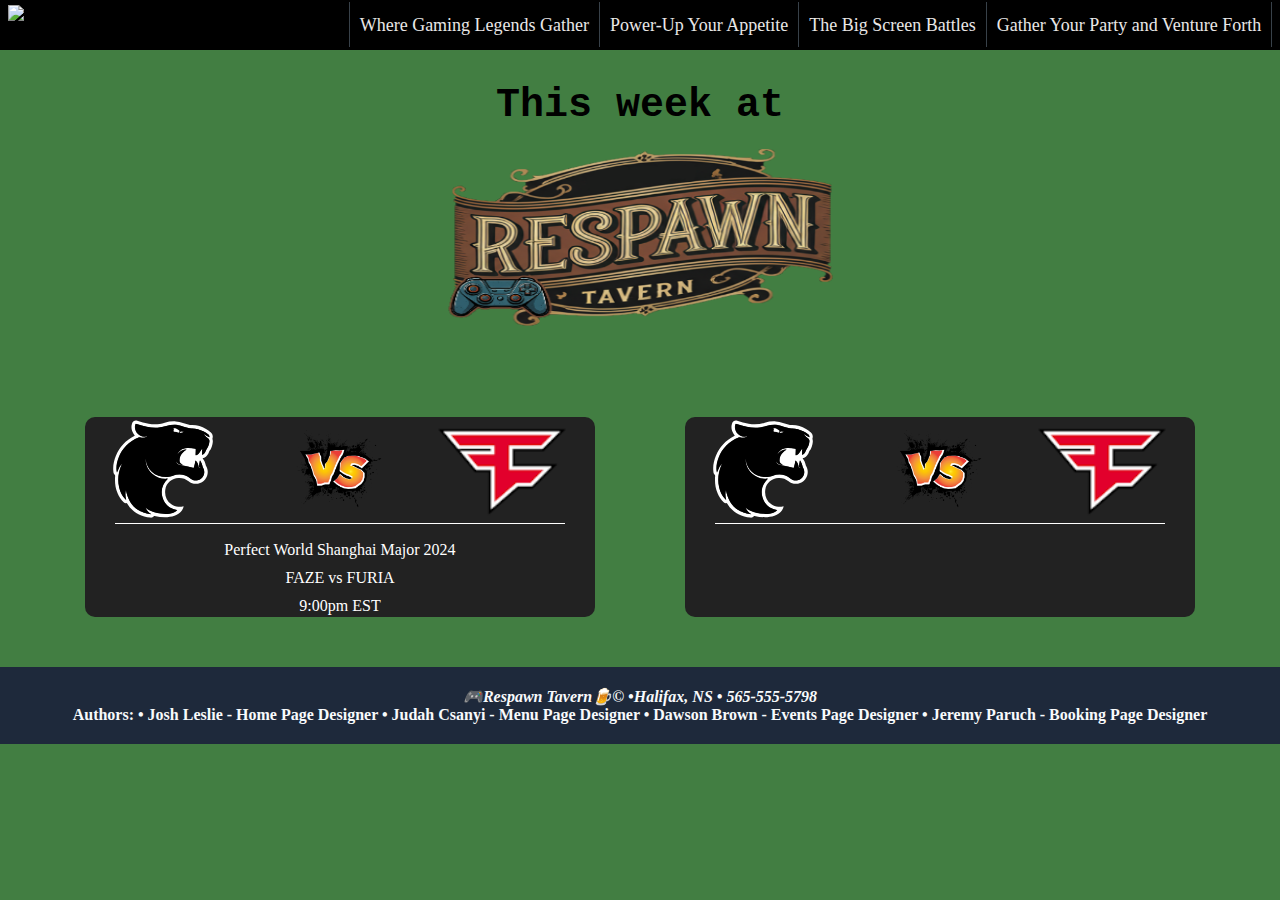
==== events.html @ 83f5da20 "added footer to events page" ====
<!DOCTYPE html>
<html>
<head>
	<meta charset="utf-8">
	<meta name="viewport" content="width=device-width, initial-scale=1">
	<title>&#127918;Respawn Tavern&#127866;</title>
    <link href="styles/eventstyle.css" rel="stylesheet"/>
</head>    
<body>
    <header class="main-nav">
        <!--logo on nav bar-->
        <div class="logo_header">
            <img class="logo" src="images/respawnLGO.png" alt="video game controller and mug with title beneath">
        </div>

        <nav>
            <ul class="main-menu">
                <vl class="vertical_line"></vl>
                <li><a href="index.html">Where Gaming Legends Gather</a></li>
                <vl class="vertical_line"></vl>
                <li><a href="menu.html">Power-Up Your Appetite</a></li>
                <vl class="vertical_line"></vl>
                <li><a href="events.html">The Big Screen Battles</a></li>
                <vl class="vertical_line"></vl>
                <li><a href="GatherYourParty.html">Gather Your Party and Venture Forth</a></li>
                <vl class="vertical_line"></vl>
            </ul>
        </nav>
    </header>

    <div class="welcome_text">
        <h2>This week at</h2>
        <img class="welcome_logo" src="images/invisibleBackgroundLogo.png">
    </div>

    <div class="main_container">
        <div class="grid-item item-1">
            <img class="event_teamlogos logo-1" src="images/eventsImages/mvNQc4csFGtxXk5guAh8m1.svg">
            <img class="vs" src="images/eventsImages/pngtree-vs-or-versus-text-logo-grunge-style-transparent-png-png-image_6022263.png">
            <img class="event_teamlogos logo-2" src="images/eventsImages/zbcwVqDX-cVjB7EidzNoPd.png">
            <div class="line"></div>
            <section class="event_details">
                <p>Perfect World Shanghai Major 2024</p>
                <p>FAZE vs FURIA</p>
                <p>9:00pm EST</p>
            </section>
        </div>
        <div class="grid-item item-2">
            <img class="event_teamlogos logo-1" src="images/eventsImages/mvNQc4csFGtxXk5guAh8m1.svg">
            <img class="vs" src="images/eventsImages/pngtree-vs-or-versus-text-logo-grunge-style-transparent-png-png-image_6022263.png">
            <img class="event_teamlogos logo-2" src="images/eventsImages/zbcwVqDX-cVjB7EidzNoPd.png">
            <div class="line"></div>
        </div>
	</div>
    <footer>
        <address>
		&#127918;Respawn Tavern&#127866;&COPY;	&#8226;Halifax, NS
		&#8226; 565-555-5798
		</address>
		Authors: &#8226; Josh Leslie - Home Page Designer  &#8226; Judah Csanyi - Menu Page Designer  &#8226; Dawson Brown - Events Page Designer   &#8226; Jeremy Paruch - Booking Page Designer    
	</footer>
</body>
</html>
---- styles/eventstyle.css ----
/* Main Nav */
.main-nav {
    display: flex;
    align-items: center;
    background-color: black;
    position: sticky;/*makes the nave stay at the top*/
    top: 0;/*starting position of stick*/
	height: 50px; 
	justify-content: center;
}
/*Gray lines inbetween nav items*/
.vertical_line{
	background-color: rgba(119, 136, 153, 0.473);
	width: 1px;
	height: 45px;
	margin-top: 2px;
}
/*Centers the text in the boxes on the nav bar*/
li{
	display: flex;
	align-items: center;
}
/*Hover turns the nav items gray*/
li:hover{
	background-color: rgb(31, 31, 31);
}
/*Aligns text horizontally parallel*/
.main-nav .main-menu {
    list-style: none;
    display: flex;
    padding: 0;
}
/*Properly spaces out the text in the nav bar*/
.main-nav .main-menu li {
	height: 50px;
    padding-left: 10px;
	padding-right: 10px; /*distance between .main-menu items*/
	/*changed this from margin to padding to make hover box stretch to the lines*/
}
/*Removes hyperlink underline, colours the nav text white and changes the font size*/
.main-nav .main-menu a {
    text-decoration: none;
    color: #e9e7e7;
    font-size: 18px;
}
/*Changes nav text to blue when you hover the text*/
.main-nav .main-menu a:hover {
    color: #22d3ee;
}
/*Sizes and centers the nav bar logo. Also spaces the logo out from the line*/
header .logo {
    height: 40px; /* image fits the nav */
	display: flex;
	padding-right: 10px;
}
/*End of nav*/

/* this week at Respawn Tavern */
.event_details{
	display: flex;
	flex-direction: column;
	justify-content: center; /* Horizontal centering */
	align-items: center;
	color: white;
	width: 510px;
	margin-top: -20px;
}
.event_details p{
	margin: 5px;
}
.welcome_text{
	display: flex;
	justify-content: center;
	align-items: center;
	flex-direction: column;
	gap: 1px;
}
.welcome_text h2{
	font-size: 40px;
	font-family: 'Courier New', monospace;
}
.welcome_logo{
	margin-top: -85px;
	height: 320px;
	width: 495px;
}
.welcome_text h1{
	margin-top: -10px;
	font-size: 100px;
}

/*margin 0 so the nav sticks to the top, and background colour of the whole website being set*/
body{
	margin: 0;
	background: rgb(66, 126, 66);
}


/* boxes containing event details (boxes going down the screen) */
div.main_container {
	padding-top: 20px;
    width: 1200px;
	display: grid;
    grid-template-columns: repeat(2, 1fr); 
    grid-template-rows: repeat(1, 50px);
	justify-content: center;
	align-content: center;
	margin: auto;
}
.item-1:hover{
	transform: translateY(-1px);
	box-shadow: 0px 6px 12px black;
}
.item-1 {
	border-radius: 10px;
    grid-row-start: 1;
    grid-row-end: 4;
    grid-column-start: 1;
    grid-column-end: 2;
    background-color: #222222;
	width: 85%;
	margin: auto;
	height: 200px;
}
.item-2{
	border-radius: 10px;
    grid-row-start: 4;
    grid-row-end: 1;
    grid-column-start: 2;
    grid-column-end: 7;
    background-color: #222222;
	width: 85%;
	margin: auto;
	height: 200px;
}
.item-2:hover{
	transform: translateY(-1px);
	box-shadow: 0px 12px 24px black;
}
.event_teamlogos{
	height: 100px;
	width: 100px;
}
.logo-1{
	margin-top: 2px;
	margin-left: 28px;
	float: left;
	height: 100px;
	width: 100px;
}
.logo-2{
	margin-top: -11px;
	margin-right: 28px;
	float: right;
	height: 130px;
	width: 130px;
}
.vs{
	margin-top: 2px;
	margin-left: 75px;
	height: 100px;
	width: 100px;
}
.line{
	height: 1px;
	width: 450px;
	background-color: white;
	margin-left: auto;
	margin-right: auto;
}

footer {
    text-align: center;
    padding: 20px;
    background-color: #1e293b;
    color: #f8fafc;
    margin-top: 50px;
    font-weight: bold;
}
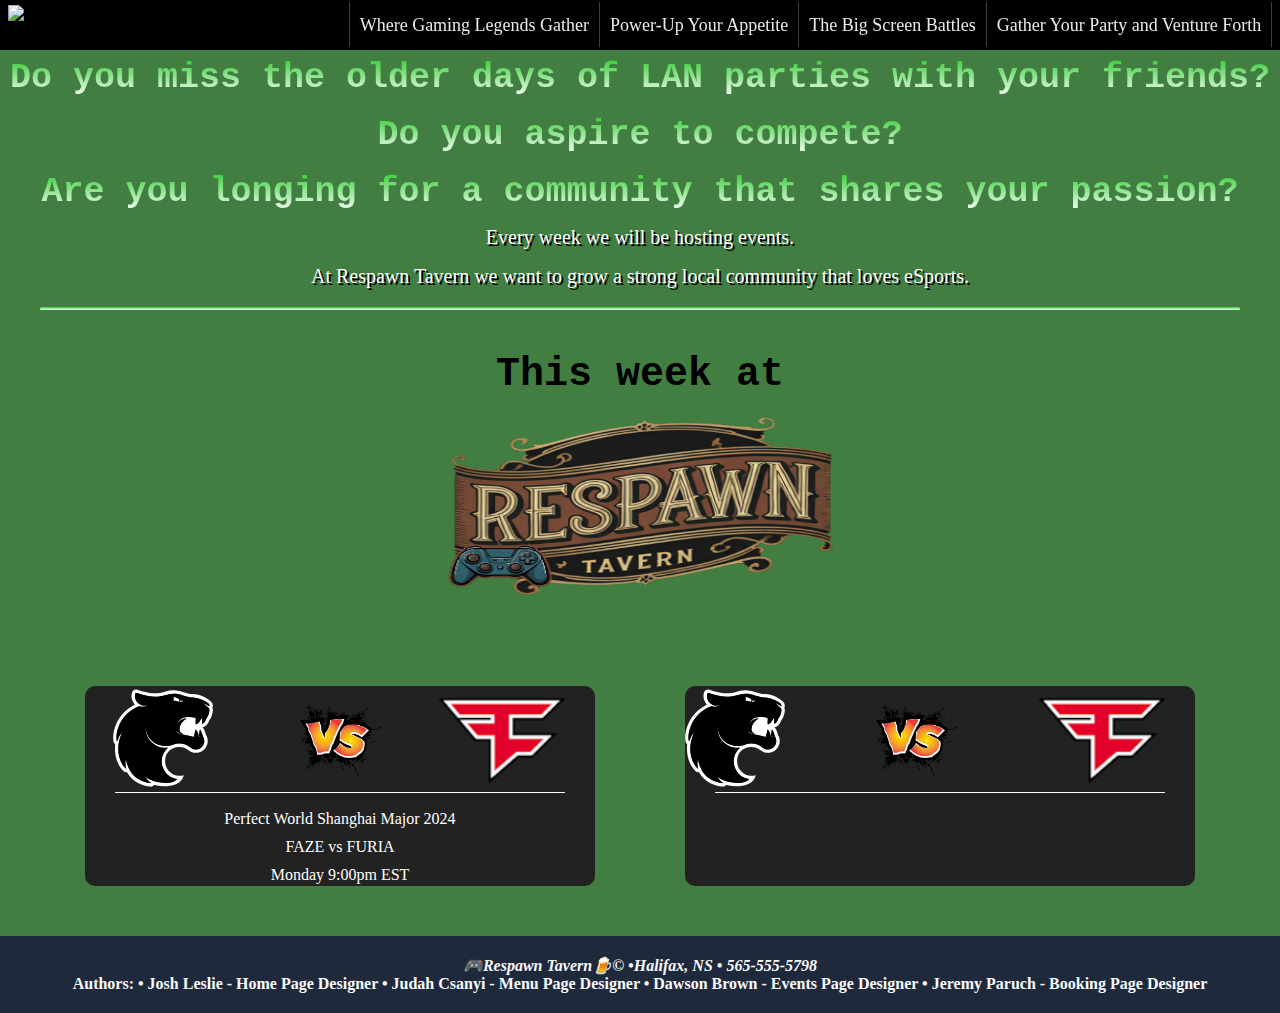
==== commit b579a67d: "text at the top of events" ====
--- a/events.html
+++ b/events.html
@@ -29,6 +29,12 @@
     </header>
 
     <div class="welcome_text">
+        <p class="big_text margin_fix">Do you miss the older days of LAN parties with your friends?</p>
+        <p class="big_text">Do you aspire to compete?</p>
+        <p class="big_text">Are you longing for a community that shares your passion?</p>
+        <p class="medium_text">Every week we will be hosting events.</p>
+        <p class="medium_text">At Respawn Tavern we want to grow a strong local community that loves eSports.</p>
+        <hr class="welcome_line"></hr>
         <h2>This week at</h2>
         <img class="welcome_logo" src="images/invisibleBackgroundLogo.png">
     </div>
@@ -42,11 +48,11 @@
             <section class="event_details">
                 <p>Perfect World Shanghai Major 2024</p>
                 <p>FAZE vs FURIA</p>
-                <p>9:00pm EST</p>
+                <p>Monday 9:00pm EST</p>
             </section>
         </div>
         <div class="grid-item item-2">
-            <img class="event_teamlogos logo-1" src="images/eventsImages/mvNQc4csFGtxXk5guAh8m1.svg">
+            <img class="event_teamlogos margin_fix" src="images/eventsImages/mvNQc4csFGtxXk5guAh8m1.svg">
             <img class="vs" src="images/eventsImages/pngtree-vs-or-versus-text-logo-grunge-style-transparent-png-png-image_6022263.png">
             <img class="event_teamlogos logo-2" src="images/eventsImages/zbcwVqDX-cVjB7EidzNoPd.png">
             <div class="line"></div>
--- a/styles/eventstyle.css
+++ b/styles/eventstyle.css
@@ -56,6 +56,47 @@
 /*End of nav*/
 
 /* this week at Respawn Tavern */
+
+/*This is the container for the text above and below the logo*/
+.welcome_text{
+	display: flex;
+	justify-content: center;
+	align-items: center;
+	flex-direction: column;
+	gap: 1px;
+}
+.welcome_text .medium_text{
+	color: white;
+	text-shadow: black 2px 2px;
+	font-size: 20px;
+	margin: 5px 0px 10px 0px;
+}
+.welcome_text .big_text{
+	font-size: 35px;
+	margin-bottom: 8px;
+	margin-top: 8px;
+	font-family: 'Courier New', monospace;
+	font-weight: bold;
+	/*https://www.geeksforgeeks.org/how-to-create-multicolored-text-in-a-web-page-using-html-css/*/
+	background: linear-gradient(limegreen, white);
+	color: transparent;
+	-webkit-background-clip: text;
+}
+.welcome_line{
+	width: 1200px;
+	height: 3px;
+	border-radius: 5px;
+	background: linear-gradient(limegreen, white);
+	border: none;
+}
+.welcome_text h2{
+	font-size: 40px;
+	font-family: 'Courier New', monospace;
+}
+.welcome_text h1{
+	margin-top: -10px;
+	font-size: 100px;
+}
 .event_details{
 	display: flex;
 	flex-direction: column;
@@ -68,26 +109,13 @@
 .event_details p{
 	margin: 5px;
 }
-.welcome_text{
-	display: flex;
-	justify-content: center;
-	align-items: center;
-	flex-direction: column;
-	gap: 1px;
-}
-.welcome_text h2{
-	font-size: 40px;
-	font-family: 'Courier New', monospace;
-}
+
 .welcome_logo{
 	margin-top: -85px;
 	height: 320px;
 	width: 495px;
 }
-.welcome_text h1{
-	margin-top: -10px;
-	font-size: 100px;
-}
+
 
 /*margin 0 so the nav sticks to the top, and background colour of the whole website being set*/
 body{
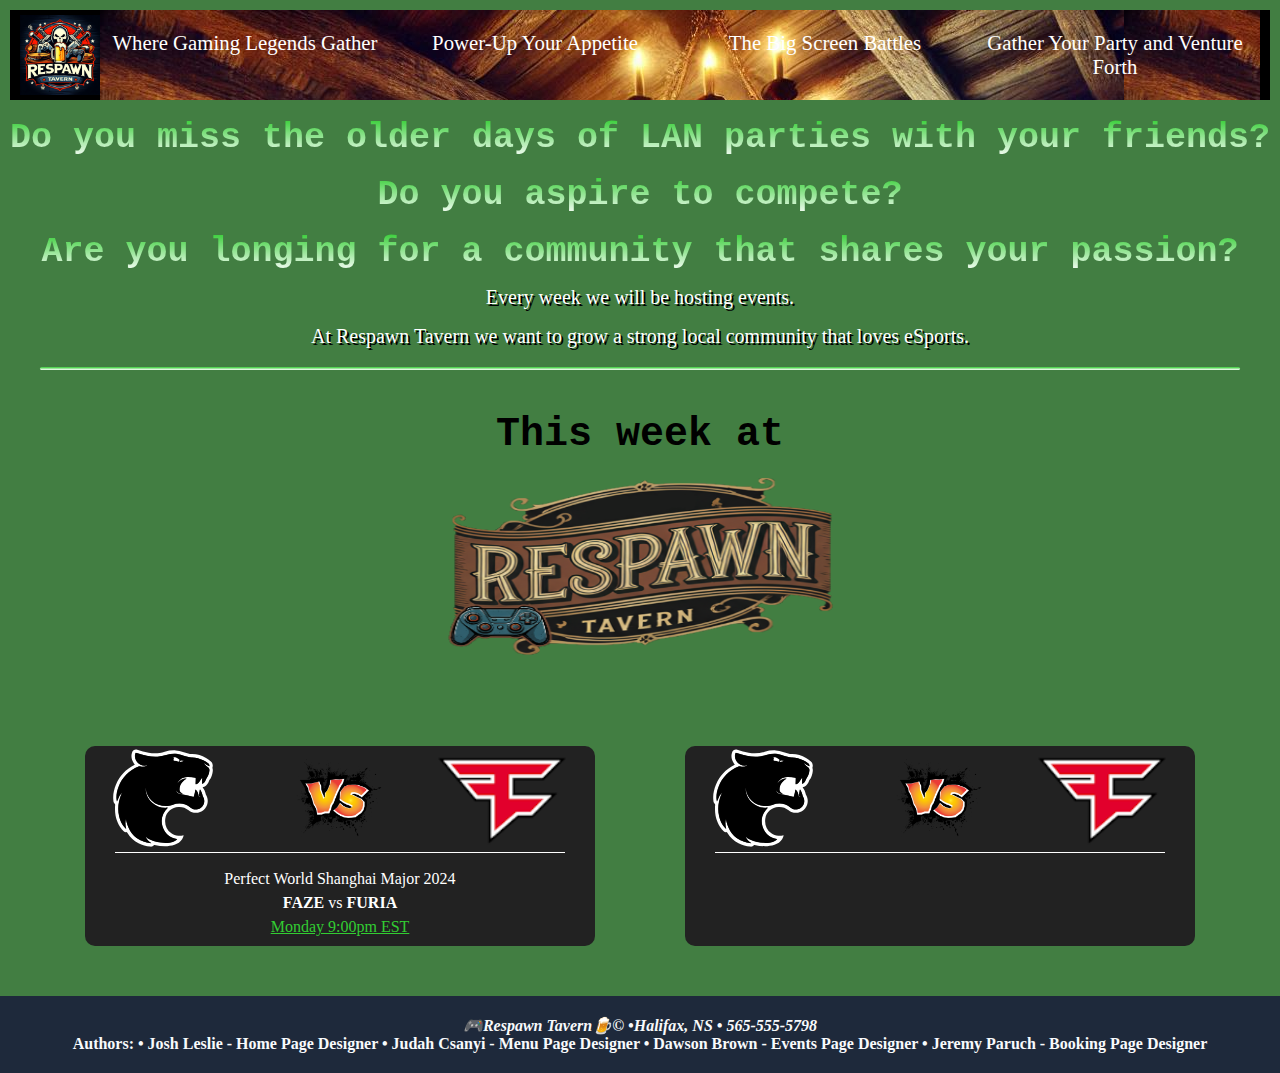
==== commit 29ae9c46: "Nav bar updated on events" ====
--- a/events.html
+++ b/events.html
@@ -7,23 +7,16 @@
     <link href="styles/eventstyle.css" rel="stylesheet"/>
 </head>    
 <body>
-    <header class="main-nav">
-        <!--logo on nav bar-->
+    <header>
         <div class="logo_header">
-            <img class="logo" src="images/respawnLGO.png" alt="video game controller and mug with title beneath">
+            <img class="logo" src="Images/tavernv2.png" alt="video game controller and mug with title beneath">
         </div>
-
-        <nav>
-            <ul class="main-menu">
-                <vl class="vertical_line"></vl>
+        <nav class="horizontalNav">
+            <ul>
                 <li><a href="index.html">Where Gaming Legends Gather</a></li>
-                <vl class="vertical_line"></vl>
                 <li><a href="menu.html">Power-Up Your Appetite</a></li>
-                <vl class="vertical_line"></vl>
                 <li><a href="events.html">The Big Screen Battles</a></li>
-                <vl class="vertical_line"></vl>
                 <li><a href="GatherYourParty.html">Gather Your Party and Venture Forth</a></li>
-                <vl class="vertical_line"></vl>
             </ul>
         </nav>
     </header>
@@ -47,12 +40,14 @@
             <div class="line"></div>
             <section class="event_details">
                 <p>Perfect World Shanghai Major 2024</p>
-                <p>FAZE vs FURIA</p>
-                <p>Monday 9:00pm EST</p>
+                <p><b>FAZE</b> vs <b>FURIA</b></p>
+                <a href="GatherYourParty.html" title="Click to book">
+                    <p>Monday 9:00pm EST</p>
+                </a>
             </section>
         </div>
         <div class="grid-item item-2">
-            <img class="event_teamlogos margin_fix" src="images/eventsImages/mvNQc4csFGtxXk5guAh8m1.svg">
+            <img class="event_teamlogos logo-1" src="images/eventsImages/mvNQc4csFGtxXk5guAh8m1.svg">
             <img class="vs" src="images/eventsImages/pngtree-vs-or-versus-text-logo-grunge-style-transparent-png-png-image_6022263.png">
             <img class="event_teamlogos logo-2" src="images/eventsImages/zbcwVqDX-cVjB7EidzNoPd.png">
             <div class="line"></div>
--- a/styles/eventstyle.css
+++ b/styles/eventstyle.css
@@ -1,59 +1,60 @@
 /* Main Nav */
-.main-nav {
+header {
     display: flex;
     align-items: center;
-    background-color: black;
-    position: sticky;/*makes the nave stay at the top*/
-    top: 0;/*starting position of stick*/
-	height: 50px; 
-	justify-content: center;
-}
-/*Gray lines inbetween nav items*/
-.vertical_line{
-	background-color: rgba(119, 136, 153, 0.473);
-	width: 1px;
-	height: 45px;
-	margin-top: 2px;
-}
-/*Centers the text in the boxes on the nav bar*/
-li{
-	display: flex;
-	align-items: center;
-}
-/*Hover turns the nav items gray*/
-li:hover{
-	background-color: rgb(31, 31, 31);
-}
-/*Aligns text horizontally parallel*/
-.main-nav .main-menu {
+    justify-content: space-between;
+    background: black;
+    padding: 0 10px;
+    margin: 10px;
+}
+
+header .logo_header {
+    display: flex;
+    width: auto;
+    height: auto;
+}
+
+header .logo {
+    height: 80px; /* image fits the nav */
+    width: auto;
+}
+
+header nav.horizontalNav {
+    flex-grow: 1;
+    display: flex;
+    justify-content: space-around;
+    align-items: center;
+    background-image: url(../Images/tavern.jpg);
+}
+
+header ul {
+    display: flex;
+    flex-grow: 1; /*takes up the remaining space of the nav evenly*/
+    justify-content: space-around;
     list-style: none;
-    display: flex;
     padding: 0;
-}
-/*Properly spaces out the text in the nav bar*/
-.main-nav .main-menu li {
-	height: 50px;
-    padding-left: 10px;
-	padding-right: 10px; /*distance between .main-menu items*/
-	/*changed this from margin to padding to make hover box stretch to the lines*/
-}
-/*Removes hyperlink underline, colours the nav text white and changes the font size*/
-.main-nav .main-menu a {
+    margin: 0;
+}
+
+header li {
+    flex: 1;
+    text-align: center;
+    padding: 1em 0;
+    font-size: 1.3em;
+    color: white;
+}
+
+header li:hover {
+    background: green;
+    color: white;
+}
+
+header a {
+    display: block; /*clicking the li instead of the text will take you to the page*/
     text-decoration: none;
-    color: #e9e7e7;
-    font-size: 18px;
-}
-/*Changes nav text to blue when you hover the text*/
-.main-nav .main-menu a:hover {
-    color: #22d3ee;
-}
-/*Sizes and centers the nav bar logo. Also spaces the logo out from the line*/
-header .logo {
-    height: 40px; /* image fits the nav */
-	display: flex;
-	padding-right: 10px;
-}
-/*End of nav*/
+    color: white;
+}
+/*Main nav END*/
 
 /* this week at Respawn Tavern */
 
@@ -80,6 +81,7 @@
 	/*https://www.geeksforgeeks.org/how-to-create-multicolored-text-in-a-web-page-using-html-css/*/
 	background: linear-gradient(limegreen, white);
 	color: transparent;
+	/*This is flagged as a problem, but when you do the fix suggested it breaks the text.*/
 	-webkit-background-clip: text;
 }
 .welcome_line{
@@ -106,8 +108,11 @@
 	width: 510px;
 	margin-top: -20px;
 }
+.event_details a{
+	color: limegreen;
+}
 .event_details p{
-	margin: 5px;
+	margin: 5px 0px 1px 0px;
 }
 
 .welcome_logo{
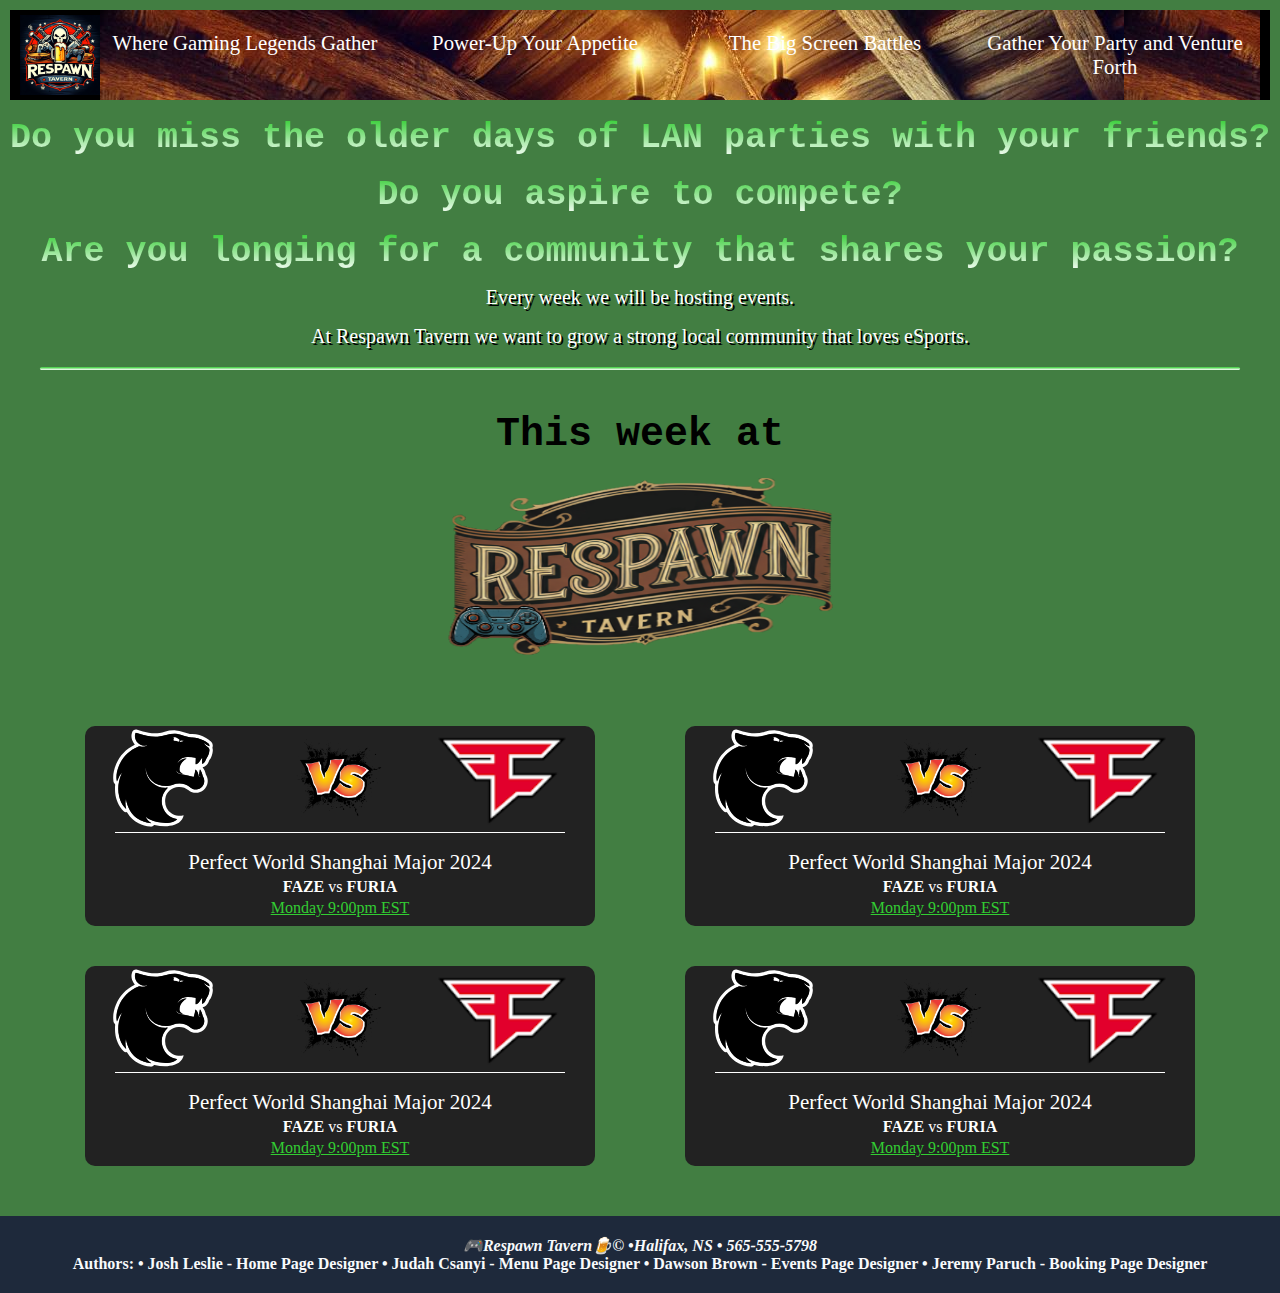
==== commit 0e4dbadc: "events development" ====
--- a/events.html
+++ b/events.html
@@ -39,7 +39,7 @@
             <img class="event_teamlogos logo-2" src="images/eventsImages/zbcwVqDX-cVjB7EidzNoPd.png">
             <div class="line"></div>
             <section class="event_details">
-                <p>Perfect World Shanghai Major 2024</p>
+                <p class="tournament_enlarge">Perfect World Shanghai Major 2024</p>
                 <p><b>FAZE</b> vs <b>FURIA</b></p>
                 <a href="GatherYourParty.html" title="Click to book">
                     <p>Monday 9:00pm EST</p>
@@ -51,6 +51,39 @@
             <img class="vs" src="images/eventsImages/pngtree-vs-or-versus-text-logo-grunge-style-transparent-png-png-image_6022263.png">
             <img class="event_teamlogos logo-2" src="images/eventsImages/zbcwVqDX-cVjB7EidzNoPd.png">
             <div class="line"></div>
+            <section class="event_details">
+                <p class="tournament_enlarge">Perfect World Shanghai Major 2024</p>
+                <p><b>FAZE</b> vs <b>FURIA</b></p>
+                <a href="GatherYourParty.html" title="Click to book">
+                    <p>Monday 9:00pm EST</p>
+                </a>
+            </section>
+        </div>
+        <div class="grid-item item-3">
+            <img class="event_teamlogos logo-1" src="images/eventsImages/mvNQc4csFGtxXk5guAh8m1.svg">
+            <img class="vs" src="images/eventsImages/pngtree-vs-or-versus-text-logo-grunge-style-transparent-png-png-image_6022263.png">
+            <img class="event_teamlogos logo-2" src="images/eventsImages/zbcwVqDX-cVjB7EidzNoPd.png">
+            <div class="line"></div>
+            <section class="event_details">
+                <p class="tournament_enlarge">Perfect World Shanghai Major 2024</p>
+                <p><b>FAZE</b> vs <b>FURIA</b></p>
+                <a href="GatherYourParty.html" title="Click to book">
+                    <p>Monday 9:00pm EST</p>
+                </a>
+            </section>
+        </div>
+        <div class="grid-item item-4">
+            <img class="event_teamlogos logo-1" src="images/eventsImages/mvNQc4csFGtxXk5guAh8m1.svg">
+            <img class="vs" src="images/eventsImages/pngtree-vs-or-versus-text-logo-grunge-style-transparent-png-png-image_6022263.png">
+            <img class="event_teamlogos logo-2" src="images/eventsImages/zbcwVqDX-cVjB7EidzNoPd.png">
+            <div class="line"></div>
+            <section class="event_details">
+                <p class="tournament_enlarge">Perfect World Shanghai Major 2024</p>
+                <p><b>FAZE</b> vs <b>FURIA</b></p>
+                <a href="GatherYourParty.html" title="Click to book">
+                    <p>Monday 9:00pm EST</p>
+                </a>
+            </section>
         </div>
 	</div>
     <footer>
--- a/styles/eventstyle.css
+++ b/styles/eventstyle.css
@@ -1,3 +1,4 @@
+@charset "utf-8";
 /* Main Nav */
 header {
     display: flex;
@@ -99,6 +100,122 @@
 	margin-top: -10px;
 	font-size: 100px;
 }
+.welcome_logo{
+	margin-top: -85px;
+	height: 320px;
+	width: 495px;
+}
+
+
+/*margin 0 so the nav sticks to the top, and background colour of the whole website being set*/
+body{
+	margin: 0;
+	background: rgb(66, 126, 66);
+}
+
+
+/* boxes containing event details (boxes going down the screen) */
+div.main_container {
+	padding-top: 20px;
+    width: 1200px;
+	display: grid;
+    grid-template-columns: repeat(2, 1fr); 
+    grid-template-rows: repeat(2, 1fr);
+	justify-content: center;
+	align-content: center;
+	margin: -40px auto auto auto;
+}
+.item-1 {
+	border-radius: 10px;
+    grid-row-start: 1;
+    grid-row-end: 4;
+    grid-column-start: 1;
+    grid-column-end: 2;
+    background-color: #222222;
+	width: 85%;
+	margin: 20px auto 40px auto;
+	height: 200px;
+}
+.item-1:hover{
+	transform: translateY(-1px);
+	box-shadow: 0px 6px 12px black;
+}
+.item-2{
+	border-radius: 10px;
+    grid-row-start: 1;
+    grid-row-end: 4;
+    grid-column-start: 2;
+    grid-column-end: 7;
+    background-color: #222222;
+	width: 85%;
+	margin: 20px auto 40px auto;
+	height: 200px;
+}
+.item-2:hover{
+	transform: translateY(-1px);
+	box-shadow: 0px 12px 24px black;
+}
+.item-3{
+	border-radius: 10px;
+    grid-row-start: 4;
+    grid-row-end: 7;
+    grid-column-start: 1;
+    grid-column-end: 2;
+    background-color: #222222;
+	width: 85%;
+	margin: auto;
+	height: 200px;
+}
+.item-3:hover{
+	transform: translateY(-1px);
+	box-shadow: 0px 12px 24px black;
+}
+.item-4{
+	border-radius: 10px;
+    grid-row-start: 4;
+    grid-row-end: 7;
+    grid-column-start: 2;
+    grid-column-end: 7;
+    background-color: #222222;
+	width: 85%;
+	margin: auto;
+	height: 200px;
+}
+.item-4:hover{
+	transform: translateY(-1px);
+	box-shadow: 0px 12px 24px black;
+}
+.event_teamlogos{
+	height: 100px;
+	width: 100px;
+}
+.logo-1{
+	margin-top: 2px;
+	margin-left: 28px;
+	float: left;
+	height: 100px;
+	width: 100px;
+}
+.logo-2{
+	margin-top: -11px;
+	margin-right: 28px;
+	float: right;
+	height: 130px;
+	width: 130px;
+}
+.vs{
+	margin-top: 2px;
+	margin-left: 75px;
+	height: 100px;
+	width: 100px;
+}
+.line{
+	height: 1px;
+	width: 450px;
+	background-color: white;
+	margin-left: auto;
+	margin-right: auto;
+}
 .event_details{
 	display: flex;
 	flex-direction: column;
@@ -112,96 +229,11 @@
 	color: limegreen;
 }
 .event_details p{
-	margin: 5px 0px 1px 0px;
-}
-
-.welcome_logo{
-	margin-top: -85px;
-	height: 320px;
-	width: 495px;
-}
-
-
-/*margin 0 so the nav sticks to the top, and background colour of the whole website being set*/
-body{
-	margin: 0;
-	background: rgb(66, 126, 66);
-}
-
-
-/* boxes containing event details (boxes going down the screen) */
-div.main_container {
-	padding-top: 20px;
-    width: 1200px;
-	display: grid;
-    grid-template-columns: repeat(2, 1fr); 
-    grid-template-rows: repeat(1, 50px);
-	justify-content: center;
-	align-content: center;
-	margin: auto;
-}
-.item-1:hover{
-	transform: translateY(-1px);
-	box-shadow: 0px 6px 12px black;
-}
-.item-1 {
-	border-radius: 10px;
-    grid-row-start: 1;
-    grid-row-end: 4;
-    grid-column-start: 1;
-    grid-column-end: 2;
-    background-color: #222222;
-	width: 85%;
-	margin: auto;
-	height: 200px;
-}
-.item-2{
-	border-radius: 10px;
-    grid-row-start: 4;
-    grid-row-end: 1;
-    grid-column-start: 2;
-    grid-column-end: 7;
-    background-color: #222222;
-	width: 85%;
-	margin: auto;
-	height: 200px;
-}
-.item-2:hover{
-	transform: translateY(-1px);
-	box-shadow: 0px 12px 24px black;
-}
-.event_teamlogos{
-	height: 100px;
-	width: 100px;
-}
-.logo-1{
-	margin-top: 2px;
-	margin-left: 28px;
-	float: left;
-	height: 100px;
-	width: 100px;
-}
-.logo-2{
-	margin-top: -11px;
-	margin-right: 28px;
-	float: right;
-	height: 130px;
-	width: 130px;
-}
-.vs{
-	margin-top: 2px;
-	margin-left: 75px;
-	height: 100px;
-	width: 100px;
-}
-.line{
-	height: 1px;
-	width: 450px;
-	background-color: white;
-	margin-left: auto;
-	margin-right: auto;
-}
-
+	margin: 5px 0px -2px 0px;
+}
+.event_details .tournament_enlarge{
+	font-size: 21px;
+}
 footer {
     text-align: center;
     padding: 20px;
@@ -213,3 +245,4 @@
 
 
 
+
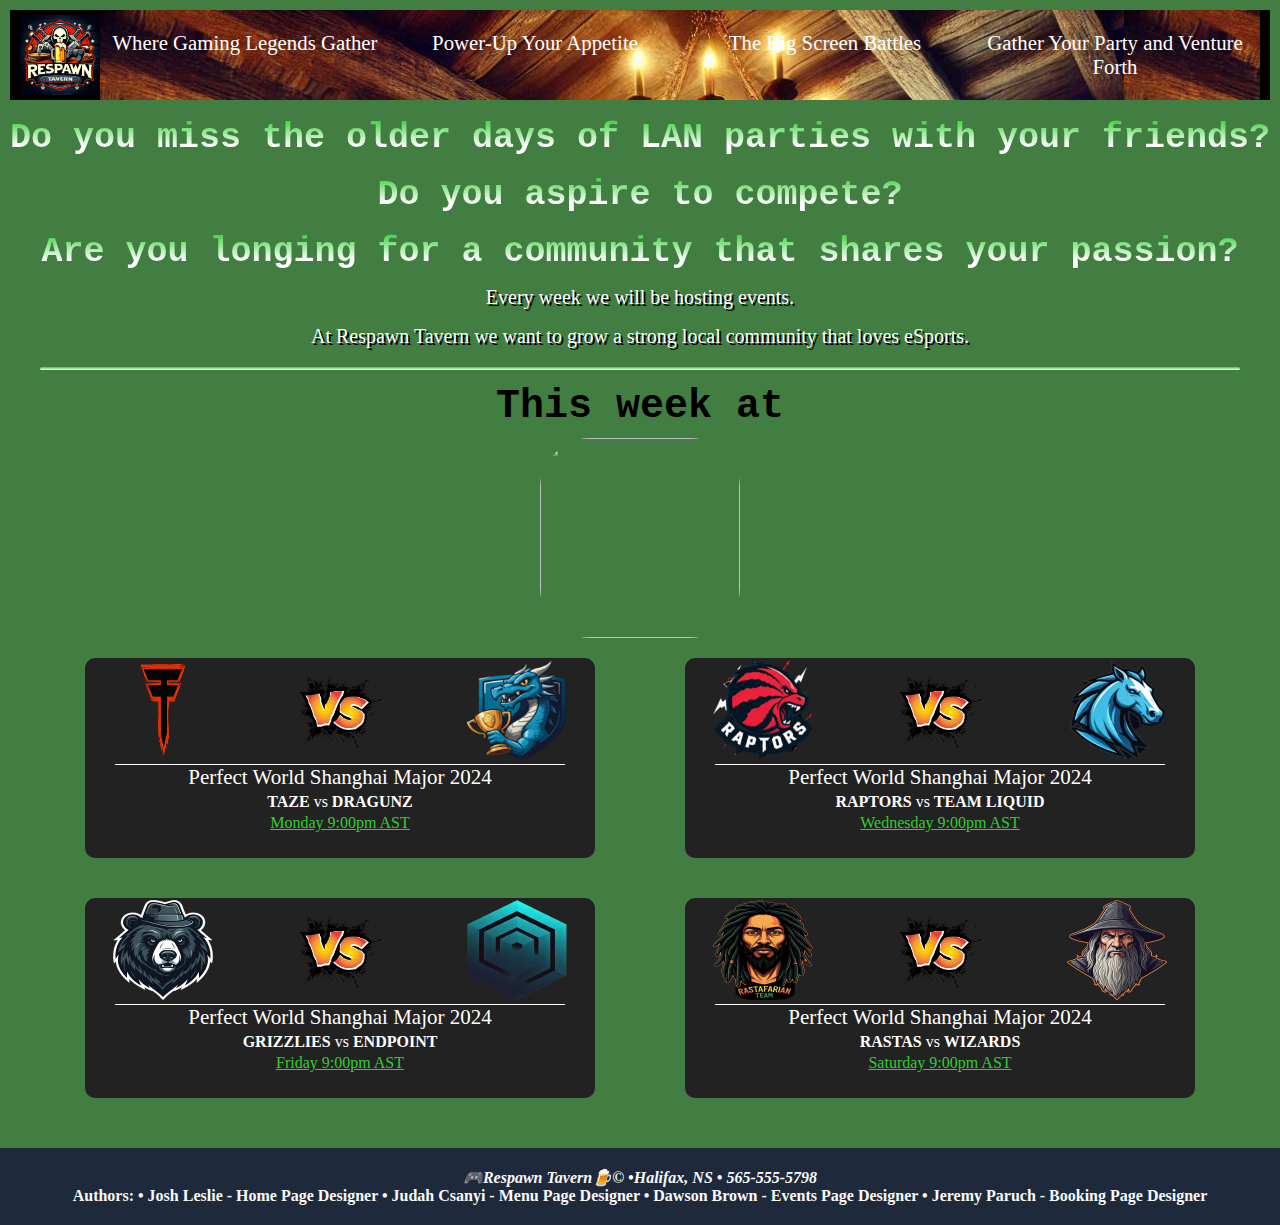
==== commit bcf8e1db: "events possible final draft" ====
--- a/events.html
+++ b/events.html
@@ -29,59 +29,67 @@
         <p class="medium_text">At Respawn Tavern we want to grow a strong local community that loves eSports.</p>
         <hr class="welcome_line"></hr>
         <h2>This week at</h2>
-        <img class="welcome_logo" src="images/invisibleBackgroundLogo.png">
+        <img class="welcome_logo" src="images/tavernv2.png">
     </div>
 
     <div class="main_container">
         <div class="grid-item item-1">
-            <img class="event_teamlogos logo-1" src="images/eventsImages/mvNQc4csFGtxXk5guAh8m1.svg">
-            <img class="vs" src="images/eventsImages/pngtree-vs-or-versus-text-logo-grunge-style-transparent-png-png-image_6022263.png">
-            <img class="event_teamlogos logo-2" src="images/eventsImages/zbcwVqDX-cVjB7EidzNoPd.png">
+            <img class="event_teamlogos logo-1" src="images/eventsImages/tazeClan.png">
+            <a href="https://pngtree.com/freepng/vs-or-versus-text-logo-grunge-style-transparent-png_8434401.html">
+                <img class="vs" src="images/eventsImages/pngtree-vs-or-versus-text-logo-grunge-style-transparent-png-png-image_6022263.png">
+            </a>
+            <img class="event_teamlogos logo-2" src="images/eventsImages/fakeLiquid.png">
             <div class="line"></div>
             <section class="event_details">
                 <p class="tournament_enlarge">Perfect World Shanghai Major 2024</p>
-                <p><b>FAZE</b> vs <b>FURIA</b></p>
+                <p><b>TAZE</b> vs <b>DRAGUNZ</b></p>
                 <a href="GatherYourParty.html" title="Click to book">
-                    <p>Monday 9:00pm EST</p>
+                    <p>Monday 9:00pm AST</p>
                 </a>
             </section>
         </div>
         <div class="grid-item item-2">
-            <img class="event_teamlogos logo-1" src="images/eventsImages/mvNQc4csFGtxXk5guAh8m1.svg">
-            <img class="vs" src="images/eventsImages/pngtree-vs-or-versus-text-logo-grunge-style-transparent-png-png-image_6022263.png">
-            <img class="event_teamlogos logo-2" src="images/eventsImages/zbcwVqDX-cVjB7EidzNoPd.png">
+            <img class="event_teamlogos logo-1" src="images/eventsImages/raptors.png">
+            <a href="https://pngtree.com/freepng/vs-or-versus-text-logo-grunge-style-transparent-png_8434401.html">
+                <img class="vs" src="images/eventsImages/pngtree-vs-or-versus-text-logo-grunge-style-transparent-png-png-image_6022263.png">
+            </a>
+            <img class="event_teamlogos logo-2" src="images/eventsImages/teamHorse.png">
             <div class="line"></div>
             <section class="event_details">
                 <p class="tournament_enlarge">Perfect World Shanghai Major 2024</p>
-                <p><b>FAZE</b> vs <b>FURIA</b></p>
+                <p><b>RAPTORS</b> vs <b>TEAM LIQUID</b></p>
                 <a href="GatherYourParty.html" title="Click to book">
-                    <p>Monday 9:00pm EST</p>
+                    <p>Wednesday 9:00pm AST</p>
                 </a>
             </section>
         </div>
         <div class="grid-item item-3">
-            <img class="event_teamlogos logo-1" src="images/eventsImages/mvNQc4csFGtxXk5guAh8m1.svg">
-            <img class="vs" src="images/eventsImages/pngtree-vs-or-versus-text-logo-grunge-style-transparent-png-png-image_6022263.png">
-            <img class="event_teamlogos logo-2" src="images/eventsImages/zbcwVqDX-cVjB7EidzNoPd.png">
+            <img class="event_teamlogos logo-1" src="images/eventsImages/fakeGrizzlies.png">
+            <a href="https://pngtree.com/freepng/vs-or-versus-text-logo-grunge-style-transparent-png_8434401.html">
+                <img class="vs" src="images/eventsImages/pngtree-vs-or-versus-text-logo-grunge-style-transparent-png-png-image_6022263.png">
+            </a>
+            <img class="event_teamlogos logo-2" src="images/eventsImages/fakeEndpoint.png">
             <div class="line"></div>
             <section class="event_details">
                 <p class="tournament_enlarge">Perfect World Shanghai Major 2024</p>
-                <p><b>FAZE</b> vs <b>FURIA</b></p>
+                <p><b>GRIZZLIES</b> vs <b>ENDPOINT</b></p>
                 <a href="GatherYourParty.html" title="Click to book">
-                    <p>Monday 9:00pm EST</p>
+                    <p>Friday 9:00pm AST</p>
                 </a>
             </section>
         </div>
         <div class="grid-item item-4">
-            <img class="event_teamlogos logo-1" src="images/eventsImages/mvNQc4csFGtxXk5guAh8m1.svg">
-            <img class="vs" src="images/eventsImages/pngtree-vs-or-versus-text-logo-grunge-style-transparent-png-png-image_6022263.png">
-            <img class="event_teamlogos logo-2" src="images/eventsImages/zbcwVqDX-cVjB7EidzNoPd.png">
+            <img class="event_teamlogos logo-1" src="images/eventsImages/fakeRasta.png">
+            <a href="https://pngtree.com/freepng/vs-or-versus-text-logo-grunge-style-transparent-png_8434401.html">
+                <img class="vs" src="images/eventsImages/pngtree-vs-or-versus-text-logo-grunge-style-transparent-png-png-image_6022263.png">
+            </a>
+            <img class="event_teamlogos logo-2" src="images/eventsImages/fakeGandalf.png">
             <div class="line"></div>
             <section class="event_details">
                 <p class="tournament_enlarge">Perfect World Shanghai Major 2024</p>
-                <p><b>FAZE</b> vs <b>FURIA</b></p>
+                <p><b>RASTAS</b> vs <b>WIZARDS</b></p>
                 <a href="GatherYourParty.html" title="Click to book">
-                    <p>Monday 9:00pm EST</p>
+                    <p>Saturday 9:00pm AST</p>
                 </a>
             </section>
         </div>
--- a/styles/eventstyle.css
+++ b/styles/eventstyle.css
@@ -80,7 +80,7 @@
 	font-family: 'Courier New', monospace;
 	font-weight: bold;
 	/*https://www.geeksforgeeks.org/how-to-create-multicolored-text-in-a-web-page-using-html-css/*/
-	background: linear-gradient(limegreen, white);
+	background: linear-gradient(limegreen, white 70%);
 	color: transparent;
 	/*This is flagged as a problem, but when you do the fix suggested it breaks the text.*/
 	-webkit-background-clip: text;
@@ -93,6 +93,7 @@
 	border: none;
 }
 .welcome_text h2{
+	margin-top: 5px;
 	font-size: 40px;
 	font-family: 'Courier New', monospace;
 }
@@ -101,9 +102,11 @@
 	font-size: 100px;
 }
 .welcome_logo{
-	margin-top: -85px;
-	height: 320px;
-	width: 495px;
+	border-radius: 25%;
+	margin-top: -25px;
+	margin-bottom: 20px;
+	height: 200px;
+	width: 200px;
 }
 
 
@@ -197,11 +200,11 @@
 	width: 100px;
 }
 .logo-2{
-	margin-top: -11px;
+	margin-top: 2px;
 	margin-right: 28px;
 	float: right;
-	height: 130px;
-	width: 130px;
+	height: 100px;
+	width: 100px;
 }
 .vs{
 	margin-top: 2px;
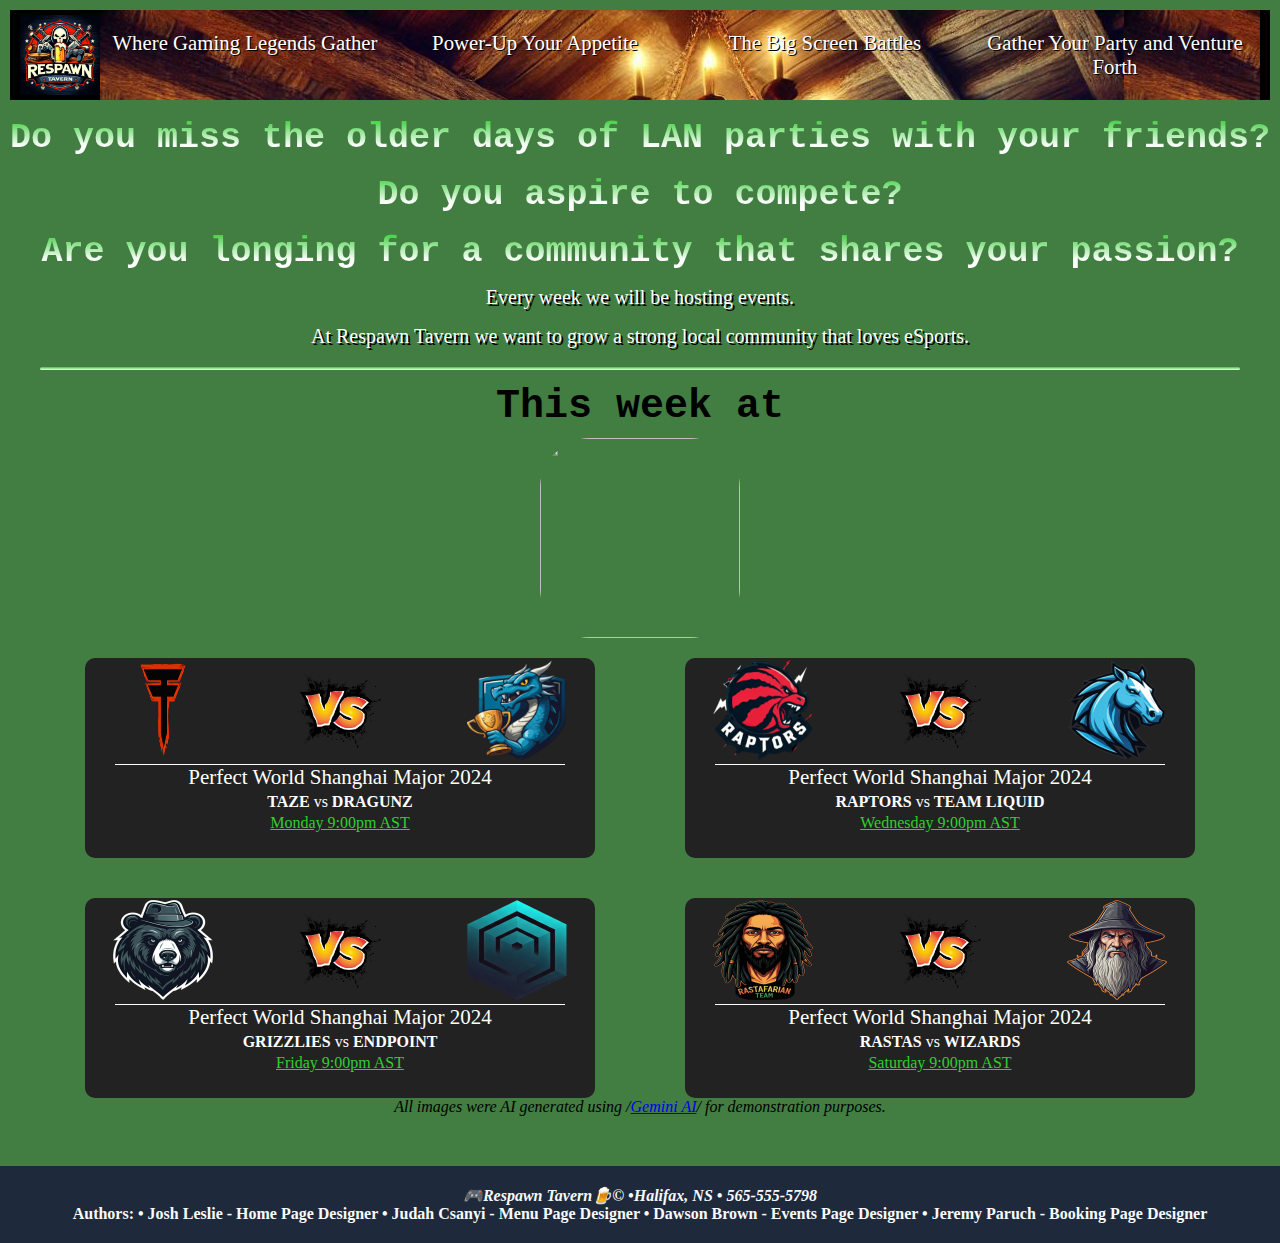
==== commit 0d167182: "image cite events" ====
--- a/events.html
+++ b/events.html
@@ -94,6 +94,7 @@
             </section>
         </div>
 	</div>
+    <cite class="image_cite">All images were AI generated using /<a href="https://gemini.google.com/app">Gemini AI</a>/ for demonstration purposes.</cite>
     <footer>
         <address>
 		&#127918;Respawn Tavern&#127866;&COPY;	&#8226;Halifax, NS
--- a/styles/eventstyle.css
+++ b/styles/eventstyle.css
@@ -54,6 +54,7 @@
     display: block; /*clicking the li instead of the text will take you to the page*/
     text-decoration: none;
     color: white;
+	text-shadow: 1px 1px black;
 }
 /*Main nav END*/
 
@@ -245,7 +246,10 @@
     margin-top: 50px;
     font-weight: bold;
 }
-
-
-
-
+.image_cite{
+	display: flex;
+	justify-content: center; /* Horizontal centering */
+	align-items: center;
+}
+
+
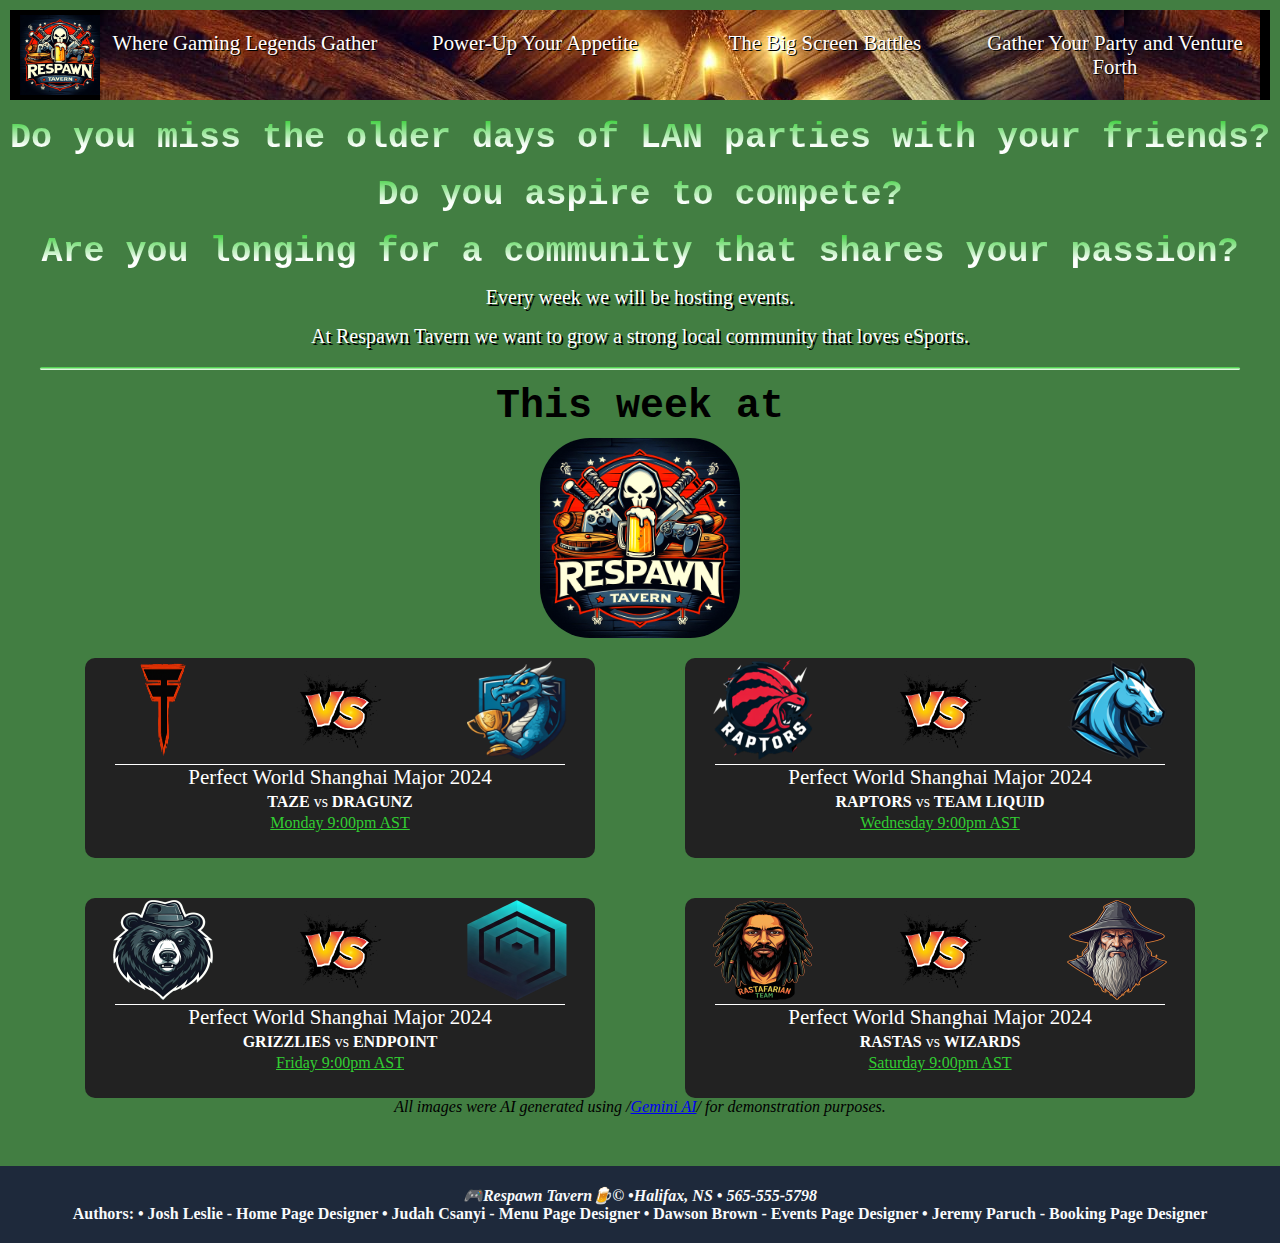
==== commit abf95f6f: "Update events.html" ====
--- a/events.html
+++ b/events.html
@@ -29,7 +29,7 @@
         <p class="medium_text">At Respawn Tavern we want to grow a strong local community that loves eSports.</p>
         <hr class="welcome_line"></hr>
         <h2>This week at</h2>
-        <img class="welcome_logo" src="images/tavernv2.png">
+        <img class="welcome_logo" src="Images/tavernv2.png">
     </div>
 
     <div class="main_container">
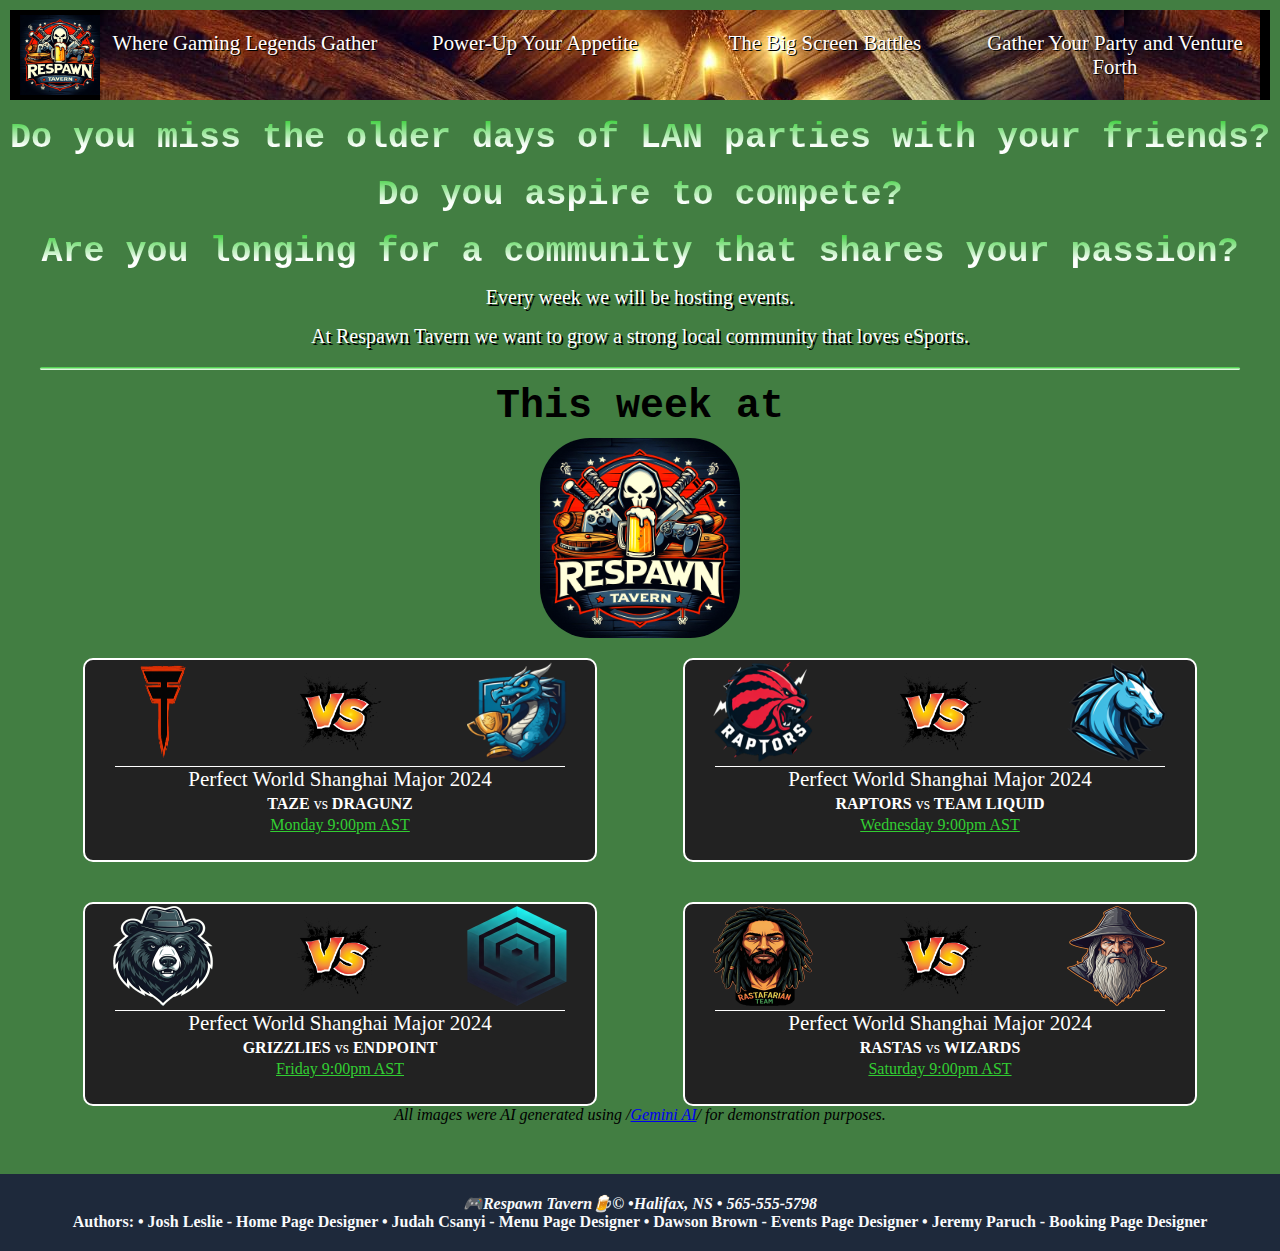
==== commit 62656c22: "commenting events.html" ====
--- a/events.html
+++ b/events.html
@@ -1,16 +1,22 @@
 <!DOCTYPE html>
 <html>
+
+<!--Head contains charset, website title, sets viewport and links stylesheeet-->
 <head>
 	<meta charset="utf-8">
 	<meta name="viewport" content="width=device-width, initial-scale=1">
 	<title>&#127918;Respawn Tavern&#127866;</title>
     <link href="styles/eventstyle.css" rel="stylesheet"/>
-</head>    
+</head>
+
 <body>
     <header>
+        <!--Logo on the NAV bar-->
         <div class="logo_header">
             <img class="logo" src="Images/tavernv2.png" alt="video game controller and mug with title beneath">
         </div>
+
+        <!--Nav items-->
         <nav class="horizontalNav">
             <ul>
                 <li><a href="index.html">Where Gaming Legends Gather</a></li>
@@ -21,25 +27,49 @@
         </nav>
     </header>
 
+    <!--Flavour at the top -->
     <div class="welcome_text">
+        <!--Big green text at the top-->
         <p class="big_text margin_fix">Do you miss the older days of LAN parties with your friends?</p>
         <p class="big_text">Do you aspire to compete?</p>
         <p class="big_text">Are you longing for a community that shares your passion?</p>
+
+        <!--Bold white text -->
         <p class="medium_text">Every week we will be hosting events.</p>
         <p class="medium_text">At Respawn Tavern we want to grow a strong local community that loves eSports.</p>
+
+        <!--Green line seperating containers-->
         <hr class="welcome_line"></hr>
+
+        <!--This week at text, and logo-->
         <h2>This week at</h2>
         <img class="welcome_logo" src="Images/tavernv2.png">
     </div>
 
+    <!--Start of the event boxes container-->
     <div class="main_container">
+
+        <!--Top left box is #1, top right is #2, bottom left is #3, bottom right is #4-->
+
+        <!--Box #1-->
         <div class="grid-item item-1">
+
+            <!--TAZE logo-->
             <img class="event_teamlogos logo-1" src="images/eventsImages/tazeClan.png">
+
+            <!--Making it so that the vs logo can be clicked and it will bring you to the source-->
             <a href="https://pngtree.com/freepng/vs-or-versus-text-logo-grunge-style-transparent-png_8434401.html">
+                <!--VS logo-->
                 <img class="vs" src="images/eventsImages/pngtree-vs-or-versus-text-logo-grunge-style-transparent-png-png-image_6022263.png">
             </a>
+
+            <!--Dragunz logo-->
             <img class="event_teamlogos logo-2" src="images/eventsImages/fakeLiquid.png">
+
+            <!--Line seperating the top row of images from the bottom row of details-->
             <div class="line"></div>
+
+            <!--Details text-->
             <section class="event_details">
                 <p class="tournament_enlarge">Perfect World Shanghai Major 2024</p>
                 <p><b>TAZE</b> vs <b>DRAGUNZ</b></p>
@@ -48,13 +78,25 @@
                 </a>
             </section>
         </div>
+
+        <!--Box #2-->
         <div class="grid-item item-2">
+            <!--Raptors logo-->
             <img class="event_teamlogos logo-1" src="images/eventsImages/raptors.png">
+
+            <!--Making it so that the vs logo can be clicked and it will bring you to the source-->
             <a href="https://pngtree.com/freepng/vs-or-versus-text-logo-grunge-style-transparent-png_8434401.html">
+                <!--VS logo-->
                 <img class="vs" src="images/eventsImages/pngtree-vs-or-versus-text-logo-grunge-style-transparent-png-png-image_6022263.png">
             </a>
+
+            <!--Dragunz logo-->
             <img class="event_teamlogos logo-2" src="images/eventsImages/teamHorse.png">
+
+            <!--Line seperating the top row of images from the bottom row of details-->
             <div class="line"></div>
+
+            <!--Details text-->
             <section class="event_details">
                 <p class="tournament_enlarge">Perfect World Shanghai Major 2024</p>
                 <p><b>RAPTORS</b> vs <b>TEAM LIQUID</b></p>
@@ -63,13 +105,26 @@
                 </a>
             </section>
         </div>
+
+        <!--Box #3-->
         <div class="grid-item item-3">
+
+            <!--Grizzlies logo-->
             <img class="event_teamlogos logo-1" src="images/eventsImages/fakeGrizzlies.png">
+
+            <!--Making it so that the vs logo can be clicked and it will bring you to the source-->
             <a href="https://pngtree.com/freepng/vs-or-versus-text-logo-grunge-style-transparent-png_8434401.html">
+                <!--VS logo-->
                 <img class="vs" src="images/eventsImages/pngtree-vs-or-versus-text-logo-grunge-style-transparent-png-png-image_6022263.png">
             </a>
+
+            <!--Endpoint logo-->
             <img class="event_teamlogos logo-2" src="images/eventsImages/fakeEndpoint.png">
+
+            <!--Line seperating the top row of images from the bottom row of details-->
             <div class="line"></div>
+
+            <!--Details text-->
             <section class="event_details">
                 <p class="tournament_enlarge">Perfect World Shanghai Major 2024</p>
                 <p><b>GRIZZLIES</b> vs <b>ENDPOINT</b></p>
@@ -78,13 +133,26 @@
                 </a>
             </section>
         </div>
+
+        <!--Box #4-->
         <div class="grid-item item-4">
+
+            <!--Rastas logo-->
             <img class="event_teamlogos logo-1" src="images/eventsImages/fakeRasta.png">
+
+            <!--Making it so that the vs logo can be clicked and it will bring you to the source-->
             <a href="https://pngtree.com/freepng/vs-or-versus-text-logo-grunge-style-transparent-png_8434401.html">
+                <!--VS logo-->
                 <img class="vs" src="images/eventsImages/pngtree-vs-or-versus-text-logo-grunge-style-transparent-png-png-image_6022263.png">
             </a>
+
+            <!--Wizards logo-->
             <img class="event_teamlogos logo-2" src="images/eventsImages/fakeGandalf.png">
+
+            <!--Line seperating the top row of images from the bottom row of details-->
             <div class="line"></div>
+
+            <!--Details text-->
             <section class="event_details">
                 <p class="tournament_enlarge">Perfect World Shanghai Major 2024</p>
                 <p><b>RASTAS</b> vs <b>WIZARDS</b></p>
@@ -94,7 +162,11 @@
             </section>
         </div>
 	</div>
+
+    <!--Citing images source-->
     <cite class="image_cite">All images were AI generated using /<a href="https://gemini.google.com/app">Gemini AI</a>/ for demonstration purposes.</cite>
+
+    <!--Footer-->
     <footer>
         <address>
 		&#127918;Respawn Tavern&#127866;&COPY;	&#8226;Halifax, NS
--- a/styles/eventstyle.css
+++ b/styles/eventstyle.css
@@ -139,6 +139,7 @@
 	width: 85%;
 	margin: 20px auto 40px auto;
 	height: 200px;
+	border: white solid 2px;
 }
 .item-1:hover{
 	transform: translateY(-1px);
@@ -154,6 +155,7 @@
 	width: 85%;
 	margin: 20px auto 40px auto;
 	height: 200px;
+	border: white solid 2px;
 }
 .item-2:hover{
 	transform: translateY(-1px);
@@ -169,6 +171,7 @@
 	width: 85%;
 	margin: auto;
 	height: 200px;
+	border: white solid 2px;
 }
 .item-3:hover{
 	transform: translateY(-1px);
@@ -184,6 +187,7 @@
 	width: 85%;
 	margin: auto;
 	height: 200px;
+	border: white solid 2px;
 }
 .item-4:hover{
 	transform: translateY(-1px);
